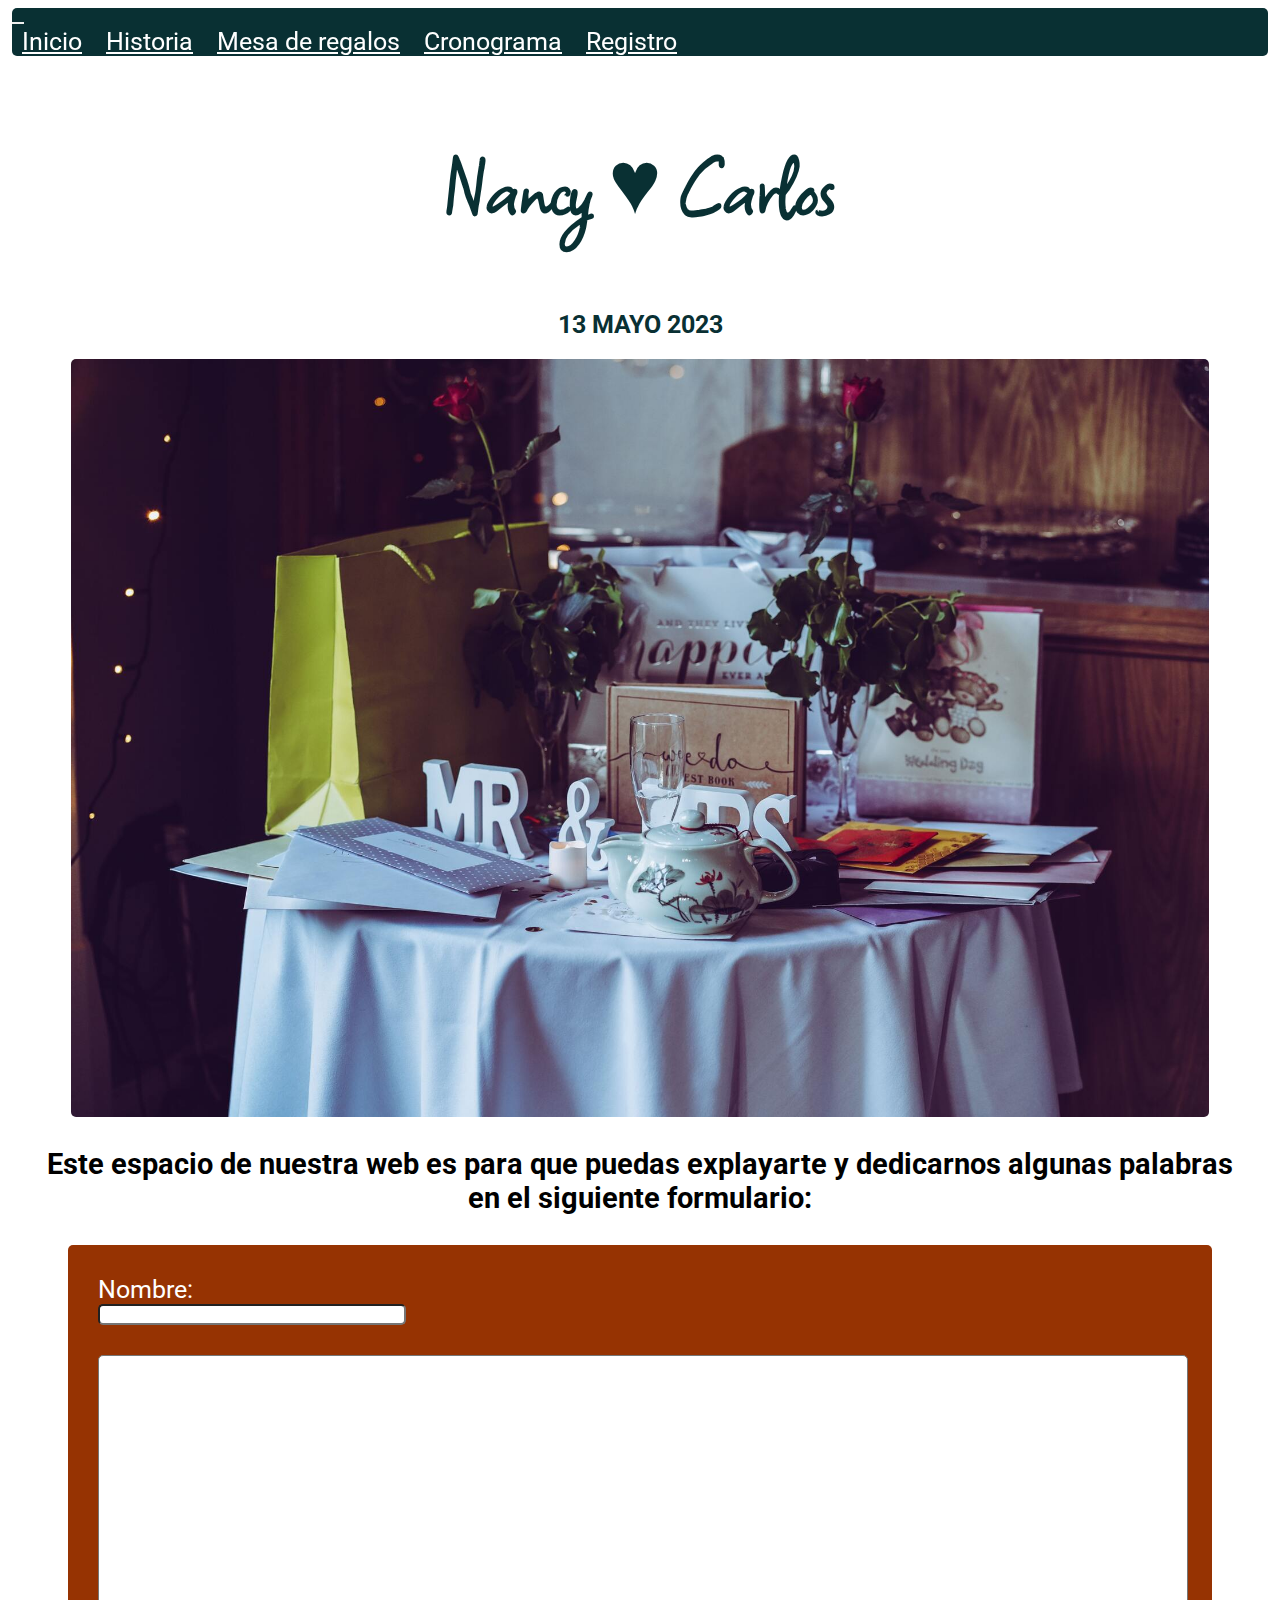
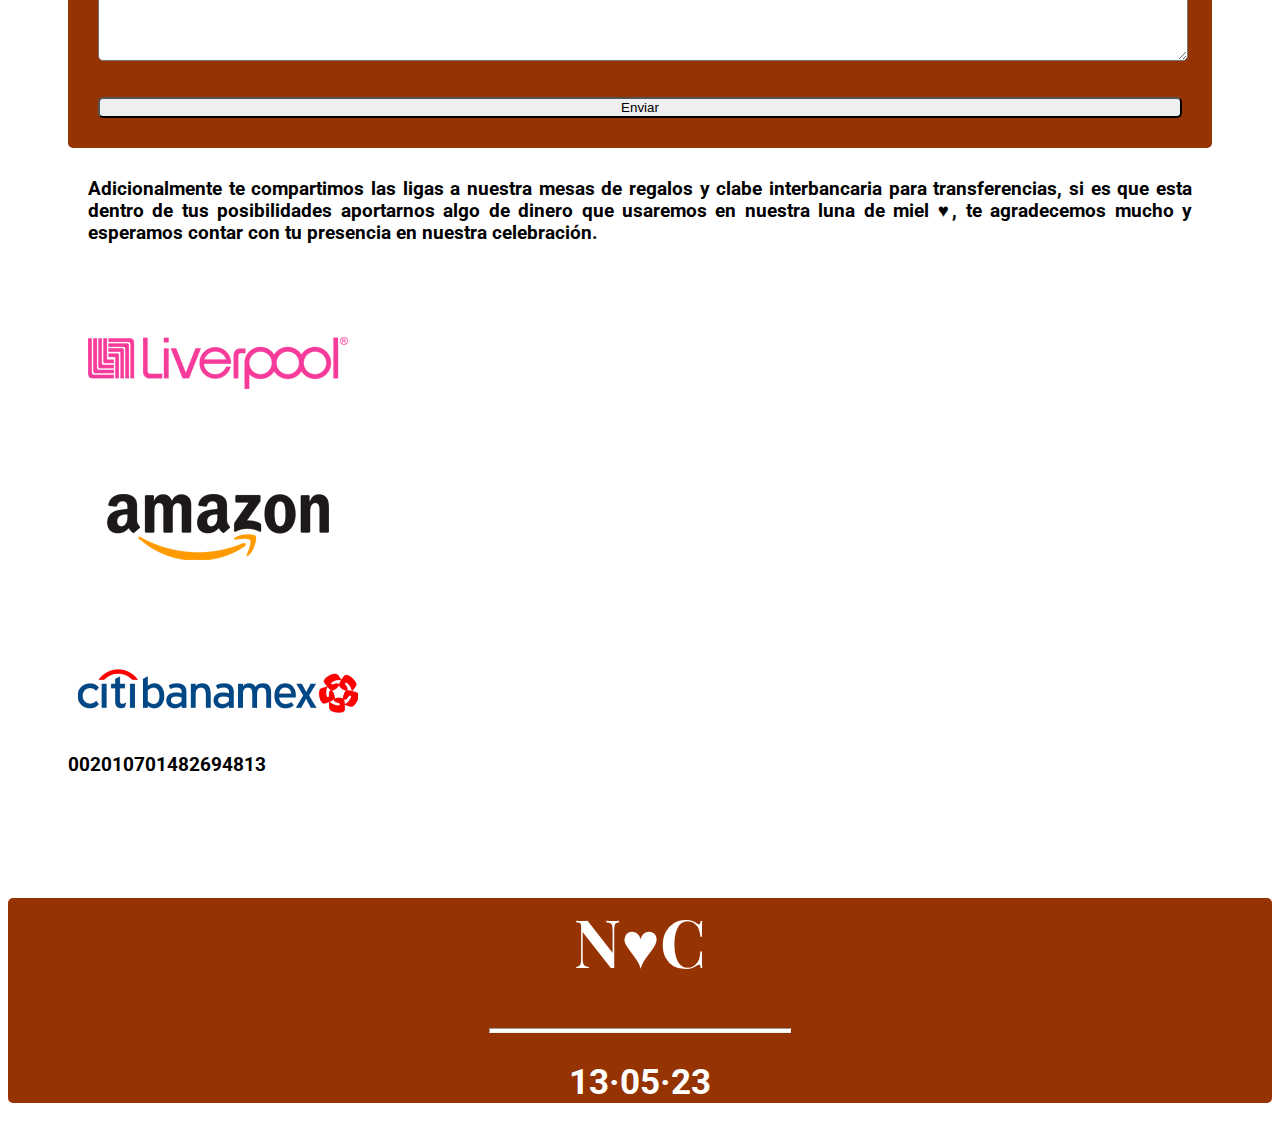
==== pages/gifts.html @ 90a4f273 "ultimos ajustes" ====
<!DOCTYPE html>
<html lang="en">
<head>
    <meta charset="UTF-8">
    <meta http-equiv="X-UA-Compatible" content="IE=edge">
    <meta name="viewport" content="width=device-width, initial-scale=1.0">
    <meta name="description" content="liga a mesa de regalos de liverpool">
    <meta name="keyworks" content="Liverpool, mesa de regalos">
    <link href="https://cdn.jsdelivr.net/npm/bootstrap@5.2.1/dist/css/bootstrap.min.css" rel="stylesheet" integrity="sha384-iYQeCzEYFbKjA/T2uDLTpkwGzCiq6soy8tYaI1GyVh/UjpbCx/TYkiZhlZB6+fzT" crossorigin="anonymous">
    <link rel="stylesheet" href="../css/style.css">
    <link rel="icon" type="image/png" href="../imgs/icon.png"/>
    <title>Mesa de regalos | Liga a mesa de regalos liverpool</title>
</head>
<body>
    <nav class="navbar navbar-expand-lg navbar-mod">
        <div class="container-fluid container-navmod">
            <button class="navbar-toggler btn-mod" type="button" data-bs-toggle="collapse" data-bs-target="#navbarNavAltMarkup" aria-controls="navbarNavAltMarkup" aria-expanded="false" aria-label="Toggle navigation">
            <span class="navbar-toggler-icon"></span>
          </button>
          <div class="collapse navbar-collapse " id="navbarNavAltMarkup">
            <div class="navbar-nav bar-container">
              <a class="nav-link link-mod" href="../index.html">Inicio</a>
              <a class="nav-link link-mod" href="../pages/history.html">Historia</a>
              <a class="nav-link link-mod" href="../pages/gifts.html">Mesa de regalos</a>
              <a class="nav-link link-mod" href="../pages/timeline.html">Cronograma</a> 
              <a class="nav-link link-mod" href="../pages/rvsp.html">Registro</a>                
            </div>
          </div>
        </div>
      </nav>    
    <header>
        <h1> Nancy ♥ Carlos </a></h1>
        <h4>13 MAYO 2023</h4>
    </header>
    <div class="portada_regalos">      
      <img src="../imgs/unsplash.jpg" alt="mesa de regalos nancy&carlos">
    </div>
    <div class="form_r">
        <h3>Este espacio de nuestra web es para que puedas explayarte y dedicarnos algunas palabras en el siguiente formulario:</h3>
        <form class="formulario-formspree" action="https://formspree.io/f/xlevwdek"  method="POST">
          <label for="full-name">Nombre:</label><input class="linea-nombre" type="text" name="name" id="full-name" placeholder="" required="">
          <label>
            
          <textarea class="muro" name="message"></textarea>
        </label>
         <button class="btn-enviar" type="submit">Enviar</button>
      </form>        
    </div>
    <div class="mesa-regalos">
      <h3>Adicionalmente te compartimos las ligas a nuestra mesas de regalos y clabe interbancaria para transferencias, si es que esta dentro de tus posibilidades aportarnos algo de dinero que usaremos en nuestra luna de miel ♥, te agradecemos mucho y esperamos contar con  tu presencia en nuestra celebración. </h3>
    </div>
    <div class="container text-center giftss">
      <div class="row row-gi">
        <div class="col col-m">
          
          <a href="https://mesaderegalos.liverpool.com.mx/milistaderegalos/50921420"><img src="../imgs/liverpool.png"></a>
        </div>
        <div class="col col-m">          
         <a href="https://www.amazon.com.mx/wedding/carlos-jaisiel-lara-pérez-nancy-lissette-roque-contreras-aguascalientes-may-2023/registry/3P7F9R6FKJEZG"><img  src="../imgs/amazon.png"></a>
        </div>
        <div class="col col-m">
          <img src="../imgs/banamex.png"> 
          <h3> 002010701482694813</h3> 
        </div>
       
        
      </div>
    </div>

   
    <footer>
        <h1 >N♥C</h1>
        <hr style="width:300px; margin: auto;" />
        <h2>13·05·23</h2>
    </footer>
    <script src="https://cdn.jsdelivr.net/npm/bootstrap@5.2.1/dist/js/bootstrap.bundle.min.js" integrity="sha384-u1OknCvxWvY5kfmNBILK2hRnQC3Pr17a+RTT6rIHI7NnikvbZlHgTPOOmMi466C8" crossorigin="anonymous"></script>
</body>
</html>
---- css/style.css ----
@import url("https://fonts.googleapis.com/css2?family=Bona+Nova&family=Ms+Madi&family=Playfair+Display+SC&family=Roboto:wght@300&family=Square+Peg&display=swap");
.forms {
  background-color: white;
}

.history {
  display: flex;
  flex-direction: column;
  margin-top: 10px;
  font-family: "Roboto", sans-serif;
  text-align: justify;
  margin-left: 200px;
  margin-right: 200px;
  margin-bottom: 10px;
  font-size: 25px;
}

.history {
  background-color: #963302;
  padding: 30px;
  border-radius: 5px;
  color: white;
}

.navbar-mod {
  position: sticky !important;
  top: 0;
  background-color: #093033;
  margin: 4px;
  border-radius: 5px;
}
.navbar-mod .container-navmod {
  width: auto;
}
@media only screen and (max-width: 986px) {
  .navbar-mod .container-navmod {
    width: 100%;
    justify-content: flex-start;
  }
}
@media only screen and (max-width: 581px) {
  .navbar-mod .container-navmod {
    width: 100%;
  }
}
.navbar-mod .container-navmod .btn-mod {
  border: #EDE6DB;
  font-size: 15px;
  color: #FCF6B1;
}
.navbar-mod .container-navmod .btn-mod .navbar-toggler-icon {
  background-image: url(../imgs/whites.svg);
}
.navbar-mod .container-navmod .bar-container .link-mod {
  border-radius: 4px;
  color: white;
  margin: 9px;
  padding: 1px;
  text-align: center;
  font-family: "Roboto", sans-serif;
  font-size: 25px;
}
.navbar-mod .container-navmod .bar-container .link-mod:hover {
  background-color: white;
  color: #963302;
}
@media only screen and (max-width: 986px) {
  .navbar-mod .container-navmod .bar-container .link-mod {
    font-size: 25px;
    margin: auto;
  }
}
@media only screen and (max-width: 581px) {
  .navbar-mod .container-navmod .bar-container .link-mod {
    font-size: 20px;
    margin: auto;
  }
}

header {
  color: #093033;
  text-align: center;
  padding: 10px;
}
header h1 {
  font-family: "Square Peg", cursive;
  font-size: 90px;
  /*media queries*/
}
@media only screen and (max-width: 581px) {
  header h1 {
    font-size: 50px;
  }
}
header h4 {
  color: #093033;
  font-family: "Roboto", sans-serif;
  font-size: 25px;
  margin-bottom: 10px;
  /*Media Queries*/
}
@media only screen and (max-width: 986px) {
  header h4 {
    font-size: 25px;
  }
}
@media only screen and (max-width: 581px) {
  header h4 {
    font-size: 20px;
  }
}

body {
  background-color: #ffffff;
  font-family: "Roboto", sans-serif;
}

.heads {
  background-color: #f3f3f3;
  color: #093033;
  margin: 5px;
  border-radius: 1px;
  padding: 30px;
}
.heads h2 {
  display: flex;
  justify-content: center;
  font-family: "Ms Madi", cursive;
  font-size: 50px;
  /*media queries*/
}
@media only screen and (max-width: 986px) {
  .heads h2 {
    font-size: 35px;
  }
}
@media only screen and (max-width: 581px) {
  .heads h2 {
    font-size: 25px;
  }
}
.heads h3 {
  text-align: center;
  font-family: "Roboto", sans-serif;
  font-size: 25px;
  /*media queries*/
}
@media only screen and (max-width: 581px) {
  .heads h3 {
    font-size: 20px;
  }
}

/*ajustes de imagen portada*/
.portada {
  display: flex;
  flex-direction: row;
  margin-top: 5px;
  margin-bottom: 5px;
  justify-content: center;
  align-items: center;
  background-image: url(../imgs/flow.jpeg);
}
@media only screen and (max-width: 986px) {
  .portada {
    height: 400px;
    margin-top: 10px;
  }
}
.portada img {
  border-radius: 3px;
  /*media queries*/
}
@media only screen and (max-width: 986px) {
  .portada img {
    width: 500px;
  }
}
@media only screen and (max-width: 581px) {
  .portada img {
    width: 100%;
  }
}

.foot {
  display: grid;
  grid-template-columns: repeat(2, 1fr);
  grid-template-rows: repeat(1, 1fr);
  background-color: #963302;
  color: white;
  border-radius: 5px;
  margin: 5px;
  padding: 30px;
  height: 600px;
  width: auto;
}
@media only screen and (max-width: 1400px) {
  .foot {
    display: flex;
    flex-direction: column;
    height: auto;
  }
}
@media only screen and (max-width: 581px) {
  .foot {
    height: auto;
  }
}
.foot .txtf {
  display: flex;
  flex-direction: column;
  justify-content: center;
  align-items: center;
}
.foot .txtf h3 {
  font-size: 35px;
}
@media only screen and (max-width: 1400px) {
  .foot .txtf h3 {
    font-size: 25px;
  }
}
@media only screen and (max-width: 581px) {
  .foot .txtf h3 {
    font-size: 20px;
  }
}
.foot .map {
  display: flex;
  justify-content: center;
  margin-top: 20px;
  margin-bottom: 20px;
}
.foot .map iframe {
  width: -webkit-fill-available;
  border-radius: 5px;
}

.vestimenta {
  padding: 90px;
  color: white;
  background-color: #093033;
}
@media screen and (max-width: 968px) {
  .vestimenta {
    padding: 35px;
  }
}

footer {
  display: block;
  text-align: center;
  font-family: "Playfair Display SC", serif;
  background-color: #963302;
  color: white;
  border-radius: 5px;
  margin-top: auto;
}
footer hr {
  height: 3px;
  background-color: white;
}
footer h1 {
  font-size: 65px;
  /*Media queries*/
}
@media only screen and (max-width: 581px) {
  footer h1 {
    font-size: 50px;
  }
}
footer h2 {
  font-size: 35px;
  font-family: "Roboto", sans-serif;
  /*Media queries*/
}
@media only screen and (max-width: 581px) {
  footer h2 {
    font-size: 25px;
  }
}

.history {
  margin-left: 150px;
  margin-right: 150px;
  /*Media Queries*/
}
@media only screen and (max-width: 986px) {
  .history {
    margin-top: 5px;
    margin-left: 20px;
    margin-right: 20px;
  }
}
.history h1 {
  font-size: 50px;
  text-align: center;
  font-family: "Playfair Display SC", serif;
  /*Media Queries*/
}
@media only screen and (max-width: 986px) {
  .history h1 {
    font-size: 35px;
  }
}
@media only screen and (max-width: 581px) {
  .history h1 {
    font-size: 25px;
    margin-bottom: 15px;
  }
}
.history h3 {
  /*Media Queries*/
}
@media only screen and (max-width: 986px) {
  .history h3 {
    font-size: 25px;
  }
}
@media only screen and (max-width: 581px) {
  .history h3 {
    font-size: 20px;
  }
}

@media only screen and (max-width: 986px) {
  .carrusel {
    display: none;
  }
}
@media only screen and (max-width: 581px) {
  .carrusel {
    display: none;
  }
}
.carrusel .carrusel-mod {
  margin-top: 10px;
  margin-bottom: 20px;
}
.carrusel .carrusel-mod .carousel-item-1 {
  background-image: url(../imgs/collage1.jpg);
  height: 550px;
  background-position: center;
  background-repeat: no-repeat;
  object-fit: fill;
}
.carrusel .carrusel-mod .carousel-item-2 {
  background-image: url(../imgs/collage2.jpg);
  height: 550px;
  background-position: center;
  background-repeat: no-repeat;
  object-fit: fill;
}
.carrusel .carrusel-mod .carousel-item-3 {
  background-image: url(../imgs/collage3.jpg);
  height: 550px;
  background-position: center;
  background-repeat: no-repeat;
  object-fit: fill;
}

.galeria {
  display: grid;
  grid-template-columns: repeat(2, 1fr);
  grid-template-rows: repeat(6, 1fr);
  grid-template-areas: "h100 img00" "img01 h101" "h102 img02" "img03 h103" "h104 img04" "img05 h105";
  justify-items: center;
  align-items: center;
  margin-left: 20px;
  margin-right: 20px;
  font-family: "Playfair Display SC", serif;
  font-size: 35px;
}
.galeria .h100 {
  grid-area: h100;
}
.galeria .h101 {
  grid-area: h101;
}
.galeria .h102 {
  grid-area: h102;
}
.galeria .h103 {
  grid-area: h103;
}
.galeria .h104 {
  grid-area: h104;
}
.galeria .h105 {
  grid-area: h105;
}
.galeria .img00 {
  grid-area: img00;
}
.galeria .img01 {
  grid-area: img01;
}
.galeria .img02 {
  grid-area: img02;
}
.galeria .img03 {
  grid-area: img03;
}
.galeria .img04 {
  grid-area: img04;
}
.galeria .img05 {
  grid-area: img05;
}
@media only screen and (min-width: 986px) {
  .galeria {
    display: none;
  }
}
@media only screen and (max-width: 986px) {
  .galeria {
    margin-left: 2px;
    margin-right: 2px;
    margin-bottom: 5px;
  }
}
@media only screen and (max-width: 581px) {
  .galeria {
    display: flex;
    flex-direction: column;
    margin-bottom: 20px;
  }
}
.galeria div img {
  border-radius: 5px;
  width: 500px;
}
@media only screen and (max-width: 986px) {
  .galeria div img {
    width: 300px;
  }
}
@media only screen and (max-width: 581px) {
  .galeria div img {
    width: 280px;
  }
}
.galeria h1 {
  font-size: 50px;
  background-color: #963302;
  color: white;
  border-radius: 5px;
  padding: 10px;
}
@media only screen and (max-width: 986px) {
  .galeria h1 {
    font-size: 35px;
  }
}
@media only screen and (max-width: 581px) {
  .galeria h1 {
    font-size: 25px;
    margin-top: 25px;
  }
}

.spotify {
  margin-left: 50px;
  margin-right: 50px;
  padding: 30px;
  background-color: #963302;
  border-radius: 2px;
  margin-bottom: 30px;
}
.spotify h3 {
  color: white;
  text-align: center;
  margin-bottom: 30px;
  font-family: "Playfair Display SC", serif;
}
@media only screen and (max-width: 581px) {
  .spotify {
    margin-left: 1px;
    margin-right: 1px;
    margin-bottom: 10px;
    padding: 10px;
  }
}

.portada_regalos {
  display: flex;
  flex-direction: row;
}
.portada_regalos img {
  width: 90%;
  margin-left: auto;
  margin-right: auto;
  border-radius: 5px;
}

.form_r {
  font-family: "Roboto", sans-serif;
  font-size: 25px;
  margin: 30px;
  justify-content: center;
}
@media only screen and (max-width: 986px) {
  .form_r {
    font-size: 20px;
  }
}
.form_r .linea-nombre {
  width: 300px;
  border-radius: 5px;
}
@media only screen and (max-width: 581px) {
  .form_r .linea-nombre {
    width: auto;
  }
}
.form_r h3 {
  text-align: center;
}
@media only screen and (max-width: 581px) {
  .form_r h3 {
    font-size: 20px;
  }
}

.formulario-formspree {
  display: flex;
  flex-direction: column;
  background-color: #963302;
  color: white;
  margin: 30px;
  padding: 30px;
  border-radius: 5px;
}
@media only screen and (max-width: 581px) {
  .formulario-formspree {
    margin: 5px;
    padding: 20px;
  }
}

.muro {
  margin-top: 30px;
  margin-bottom: 30px;
  height: 300px;
  width: 100%;
  border-radius: 5px;
}

.btn-enviar {
  border-radius: 5px;
}
.btn-enviar:hover {
  background-color: #f3f3f3;
  color: white;
}

.mesa-regalos h3 {
  margin-left: 80px;
  margin-right: 80px;
  text-align: justify;
}
@media only screen and (max-width: 581px) {
  .mesa-regalos h3 {
    font-size: 20px;
    margin-left: 10px;
    margin-right: 10px;
  }
}

.row-gi {
  align-items: center;
  padding: 20px;
}

.col-m {
  padding: 40px;
  border-radius: 5px;
}
.col-m:hover {
  background-color: #963302;
  color: white;
}
.col-m img {
  background-color: #ffffff;
  border-radius: 5px;
}
@media only screen and (max-width: 581px) {
  .col-m img {
    width: 190px;
  }
}

.formulario {
  margin: 5px;
}
.formulario .confirmar {
  display: flex;
  font-family: "Ms Madi", cursive;
  justify-content: center;
  font-size: 65px;
}
@media only screen and (max-width: 986px) {
  .formulario .confirmar {
    font-size: 35px;
  }
}
@media only screen and (max-width: 581px) {
  .formulario .confirmar {
    font-size: 25px;
  }
}

/*# sourceMappingURL=style.css.map */
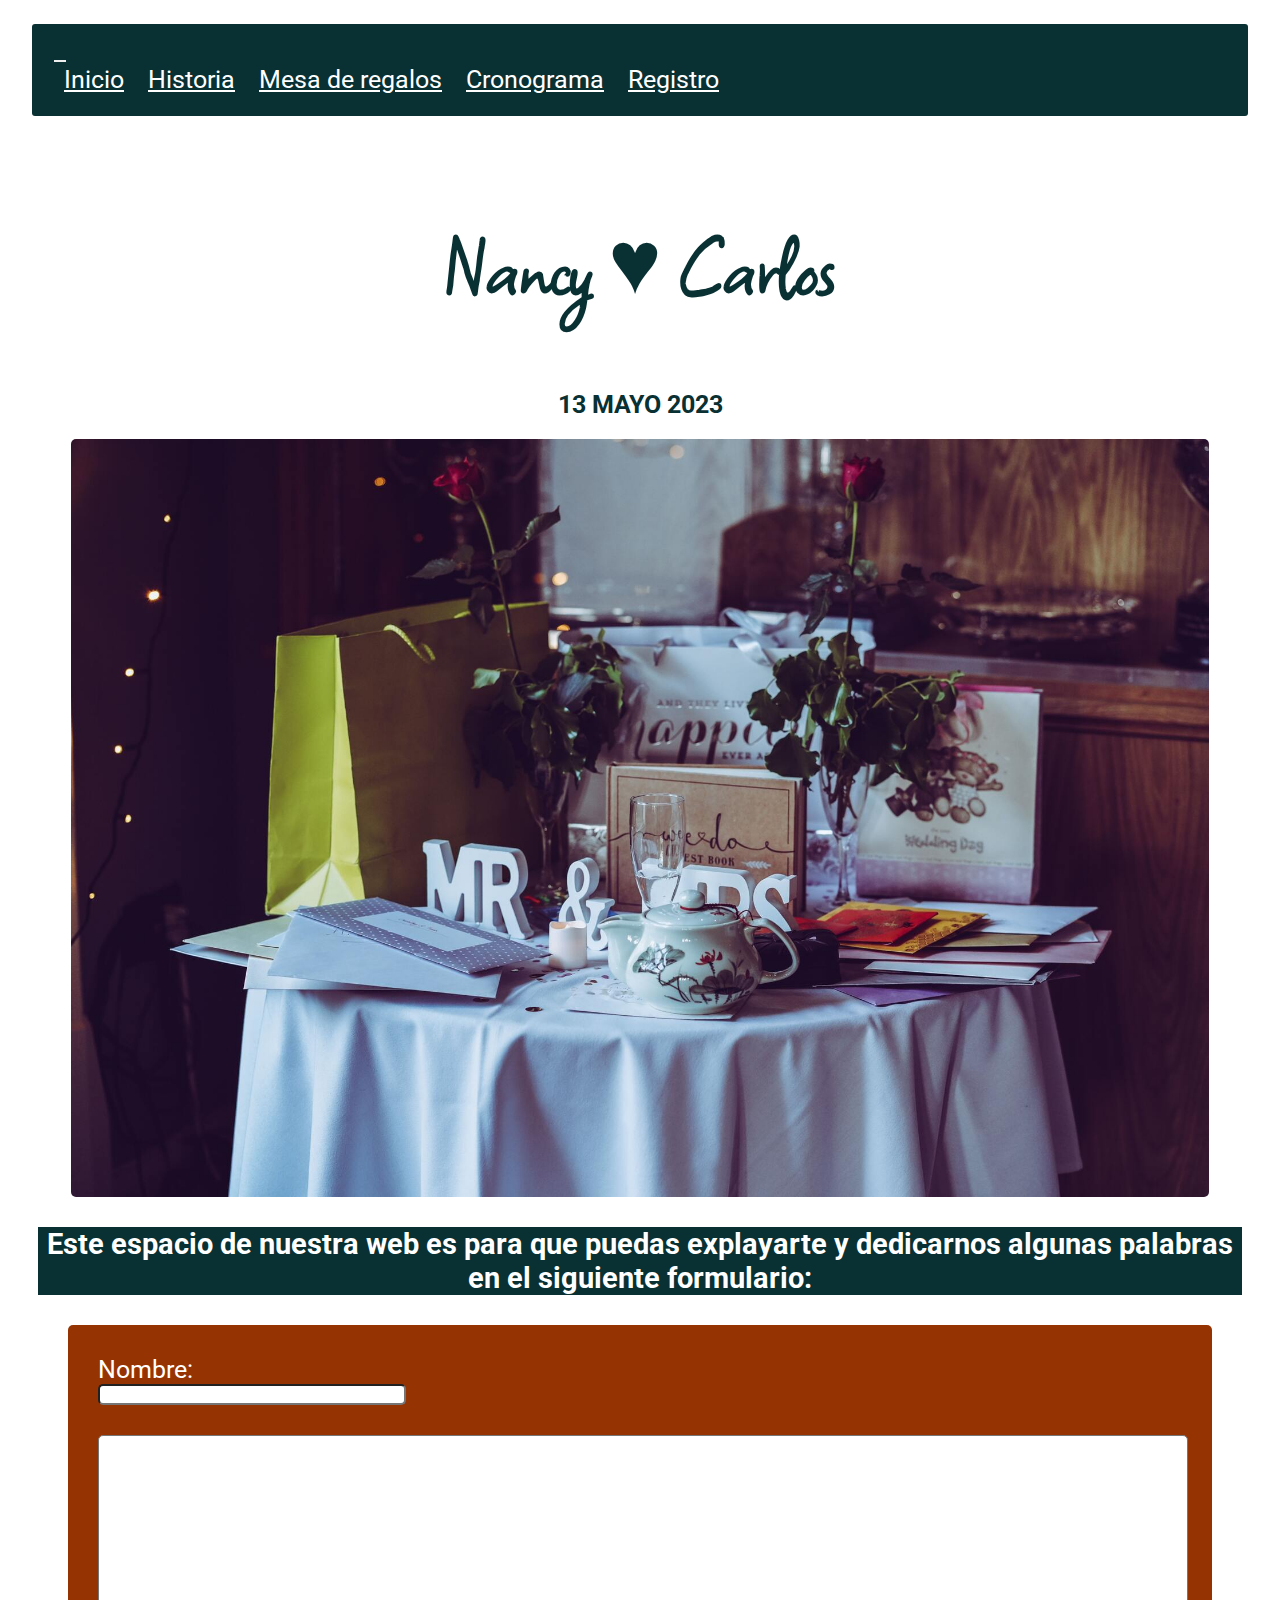
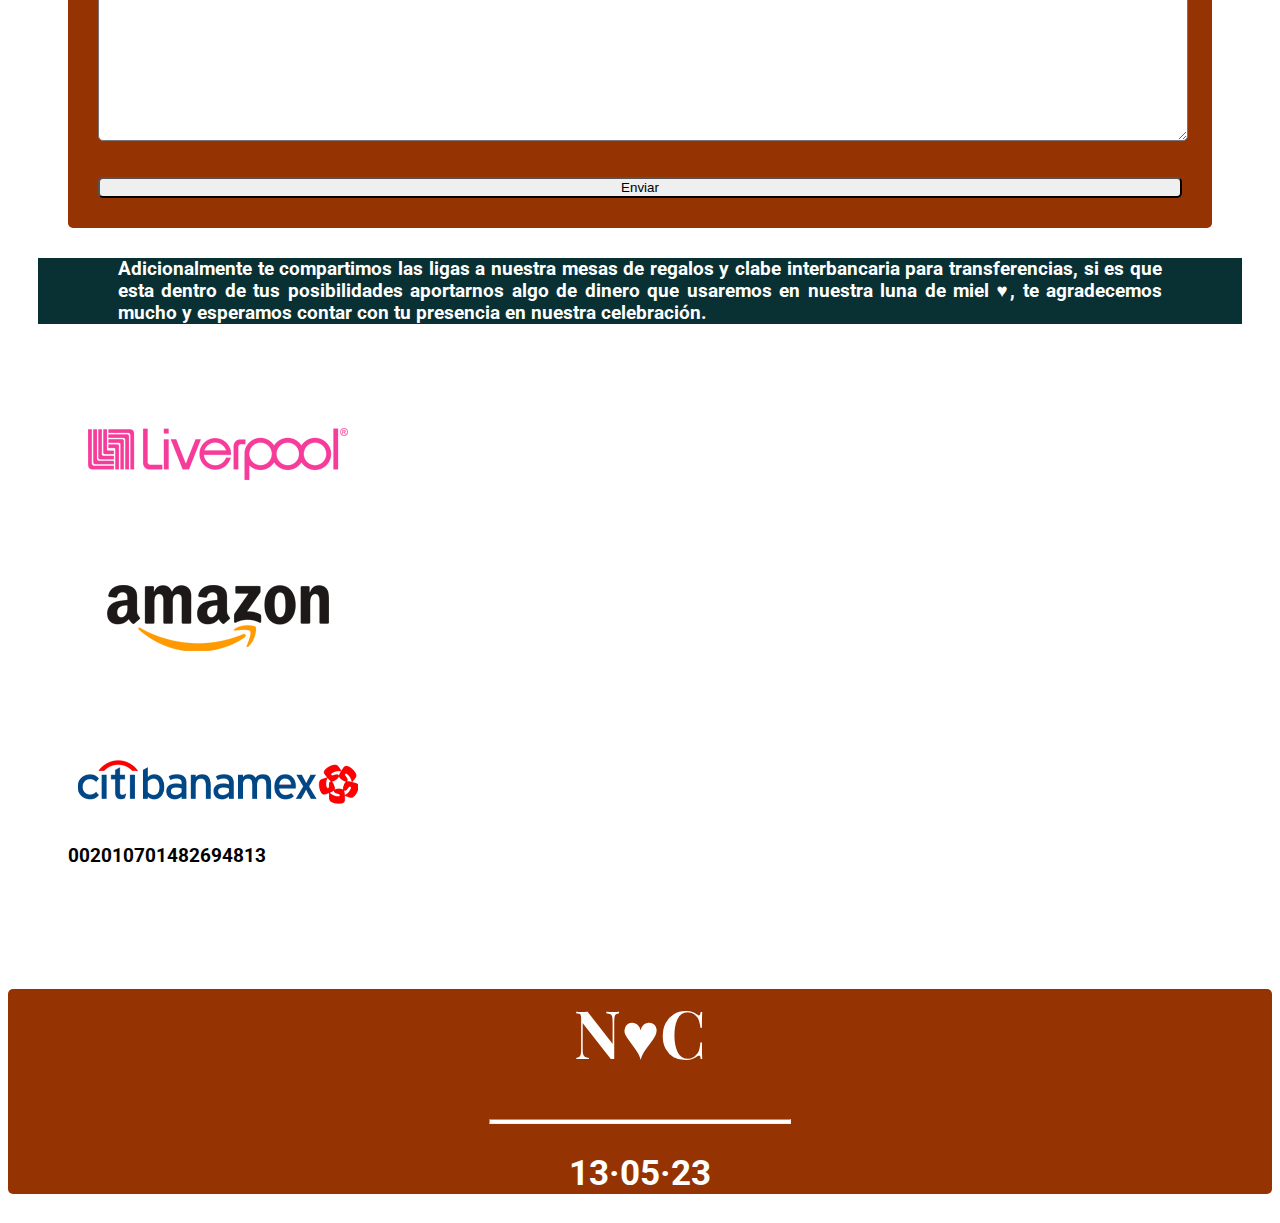
==== commit 8842a9e6: "ultimos ajustes" ====
--- a/pages/gifts.html
+++ b/pages/gifts.html
@@ -36,7 +36,7 @@
       <img src="../imgs/unsplash.jpg" alt="mesa de regalos nancy&carlos">
     </div>
     <div class="form_r">
-        <h3>Este espacio de nuestra web es para que puedas explayarte y dedicarnos algunas palabras en el siguiente formulario:</h3>
+        <h3 class="text-center rounded">Este espacio de nuestra web es para que puedas explayarte y dedicarnos algunas palabras en el siguiente formulario:</h3>
         <form class="formulario-formspree" action="https://formspree.io/f/xlevwdek"  method="POST">
           <label for="full-name">Nombre:</label><input class="linea-nombre" type="text" name="name" id="full-name" placeholder="" required="">
           <label>
@@ -46,8 +46,8 @@
          <button class="btn-enviar" type="submit">Enviar</button>
       </form>        
     </div>
-    <div class="mesa-regalos">
-      <h3>Adicionalmente te compartimos las ligas a nuestra mesas de regalos y clabe interbancaria para transferencias, si es que esta dentro de tus posibilidades aportarnos algo de dinero que usaremos en nuestra luna de miel ♥, te agradecemos mucho y esperamos contar con  tu presencia en nuestra celebración. </h3>
+    <div class="mesa-regalos rounded">
+      <h3 class="mx-5 ">Adicionalmente te compartimos las ligas a nuestra mesas de regalos y clabe interbancaria para transferencias, si es que esta dentro de tus posibilidades aportarnos algo de dinero que usaremos en nuestra luna de miel ♥, te agradecemos mucho y esperamos contar con  tu presencia en nuestra celebración. </h3>
     </div>
     <div class="container text-center giftss">
       <div class="row row-gi">
--- a/css/style.css
+++ b/css/style.css
@@ -26,8 +26,9 @@
   position: sticky !important;
   top: 0;
   background-color: #093033;
-  margin: 4px;
-  border-radius: 5px;
+  margin: 24px;
+  padding: 22px;
+  border-radius: 3px;
 }
 .navbar-mod .container-navmod {
   width: auto;
@@ -62,7 +63,7 @@
 }
 .navbar-mod .container-navmod .bar-container .link-mod:hover {
   background-color: white;
-  color: #963302;
+  color: #093033;
 }
 @media only screen and (max-width: 986px) {
   .navbar-mod .container-navmod .bar-container .link-mod {
@@ -238,6 +239,7 @@
 
 .vestimenta {
   padding: 90px;
+  margin: 30px;
   color: white;
   background-color: #093033;
 }
@@ -245,6 +247,14 @@
   .vestimenta {
     padding: 35px;
   }
+}
+.vestimenta .codigos {
+  margin-bottom: 30px;
+  margin-top: 30px;
+}
+.vestimenta .codigos:hover {
+  background-color: white;
+  color: #093033;
 }
 
 footer {
@@ -295,7 +305,6 @@
 .history h1 {
   font-size: 50px;
   text-align: center;
-  font-family: "Playfair Display SC", serif;
   /*Media Queries*/
 }
 @media only screen and (max-width: 986px) {
@@ -514,6 +523,8 @@
   }
 }
 .form_r h3 {
+  background-color: #093033;
+  color: white;
   text-align: center;
 }
 @media only screen and (max-width: 581px) {
@@ -554,6 +565,11 @@
   color: white;
 }
 
+.mesa-regalos {
+  background-color: #093033;
+  color: white;
+  margin: 30px;
+}
 .mesa-regalos h3 {
   margin-left: 80px;
   margin-right: 80px;
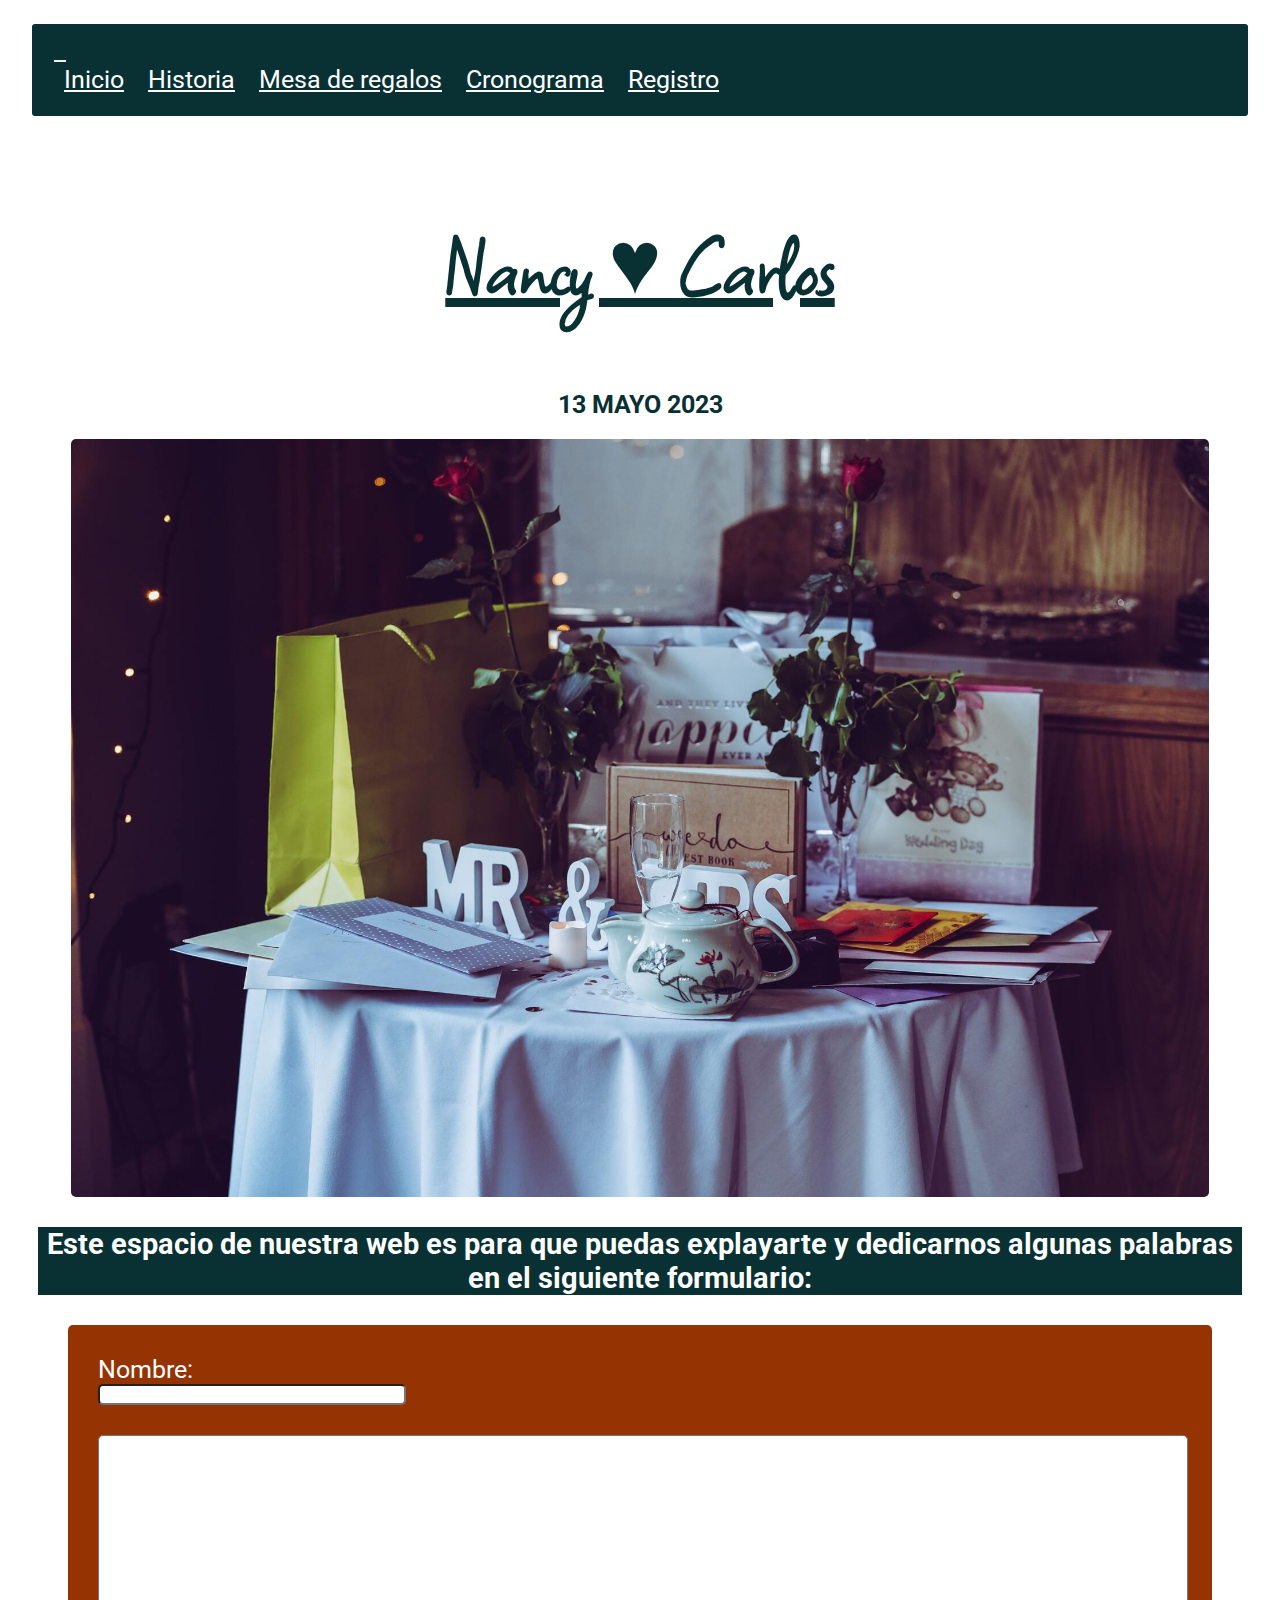
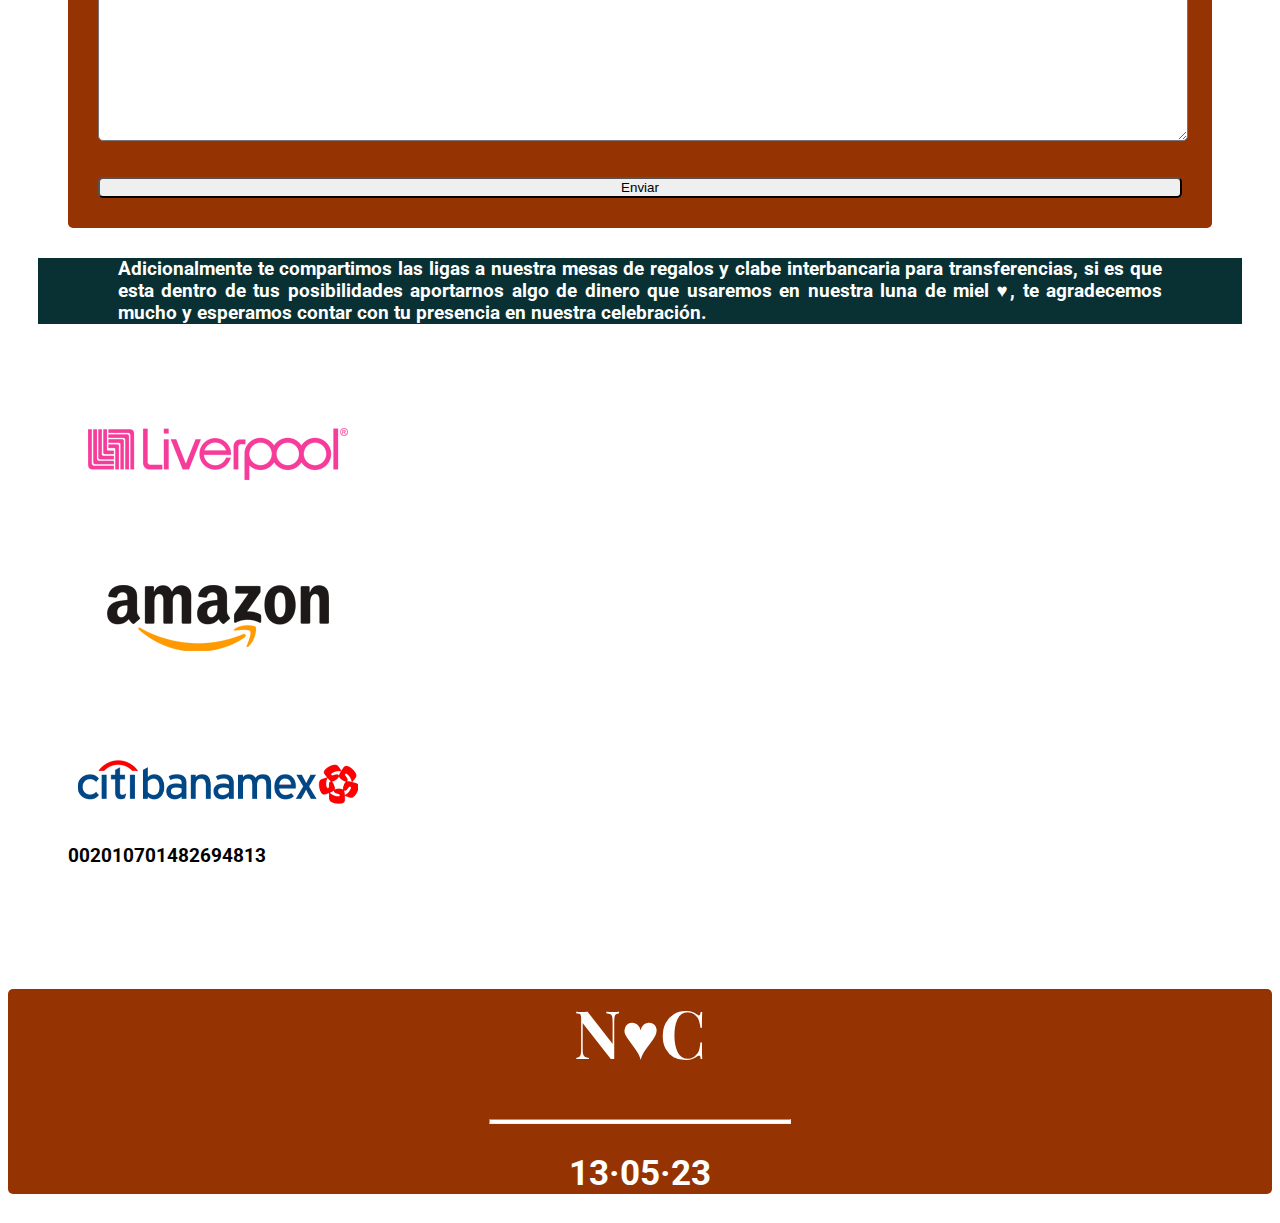
==== commit 51c7f813: "ultimos ajustes" ====
--- a/pages/gifts.html
+++ b/pages/gifts.html
@@ -29,7 +29,8 @@
         </div>
       </nav>    
     <header>
-        <h1> Nancy ♥ Carlos </a></h1>
+      <a class="text-decoration-none " href="./index.html">
+        <h1> Nancy ♥ Carlos </h1> </a>
         <h4>13 MAYO 2023</h4>
     </header>
     <div class="portada_regalos">      
--- a/css/style.css
+++ b/css/style.css
@@ -82,6 +82,9 @@
   color: #093033;
   text-align: center;
   padding: 10px;
+}
+header a:link, header a:visited, header a:hover, header a:active {
+  color: #093033;
 }
 header h1 {
   font-family: "Square Peg", cursive;
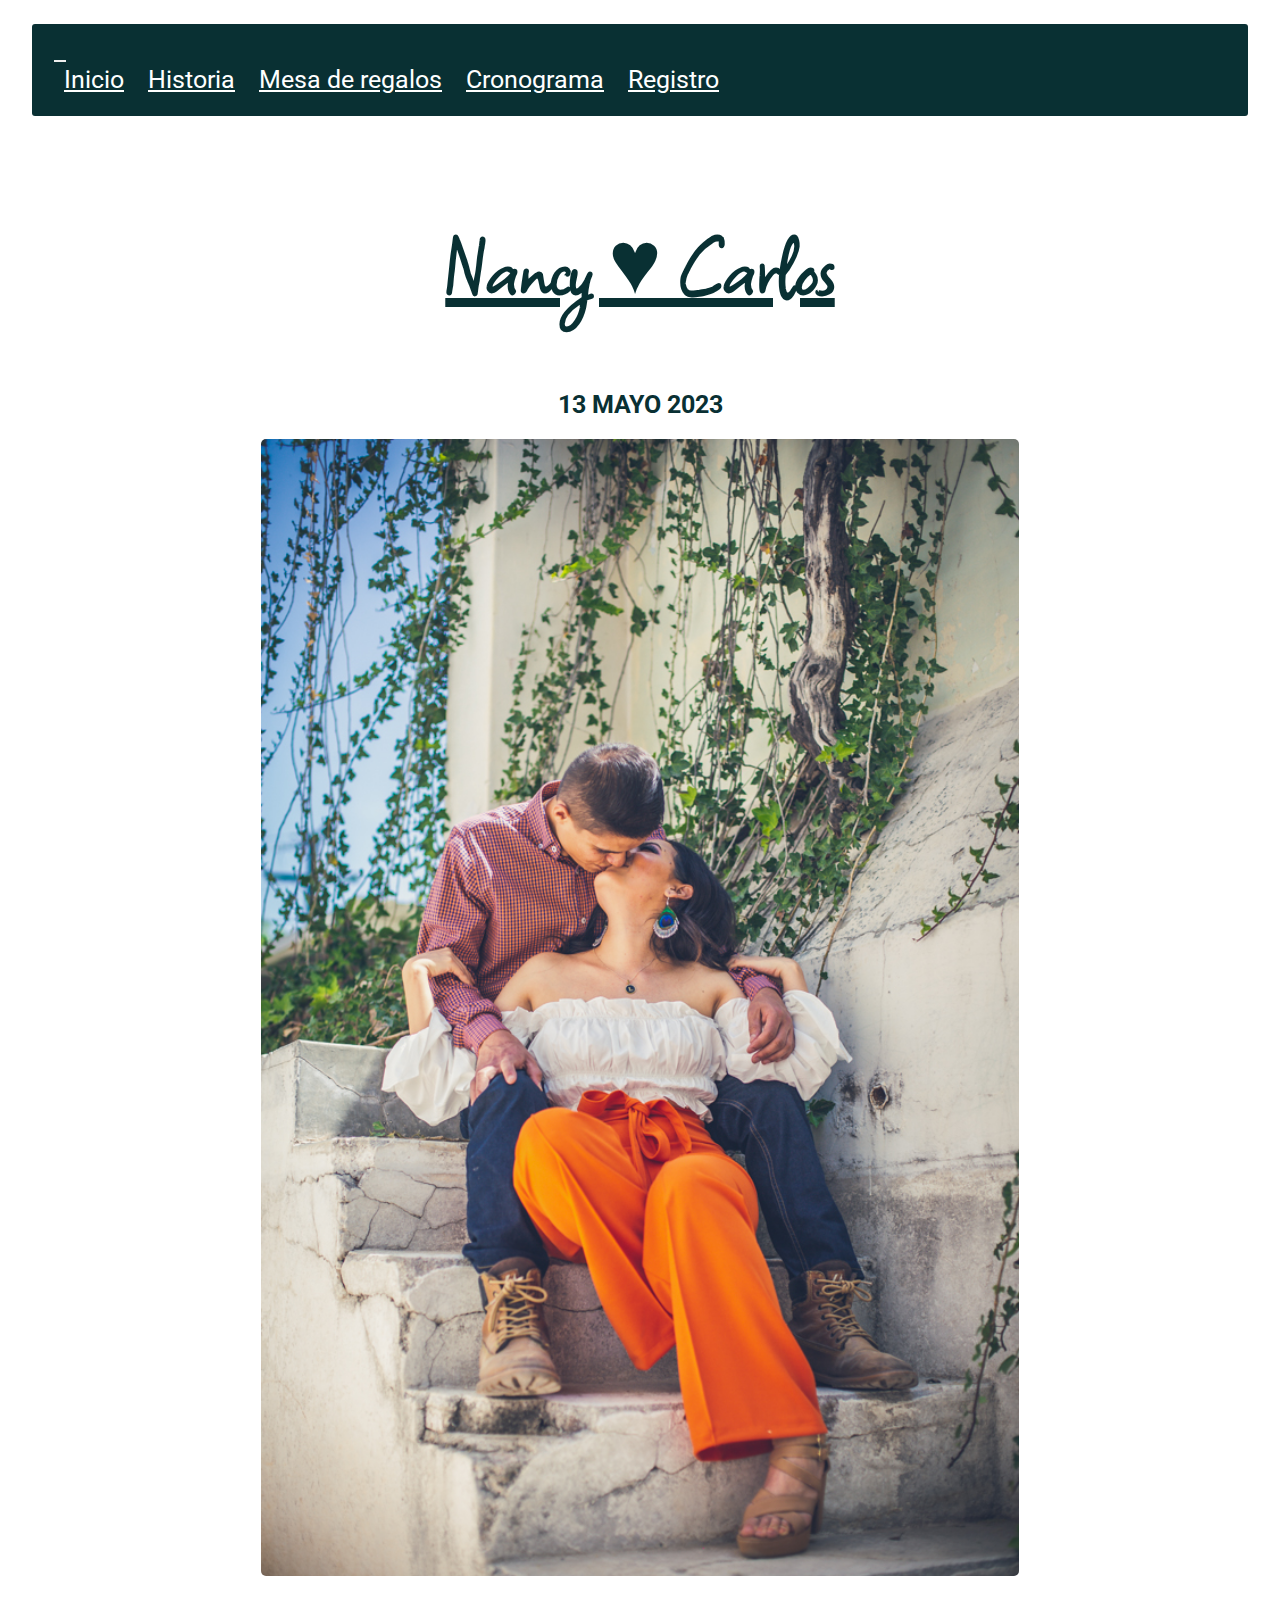
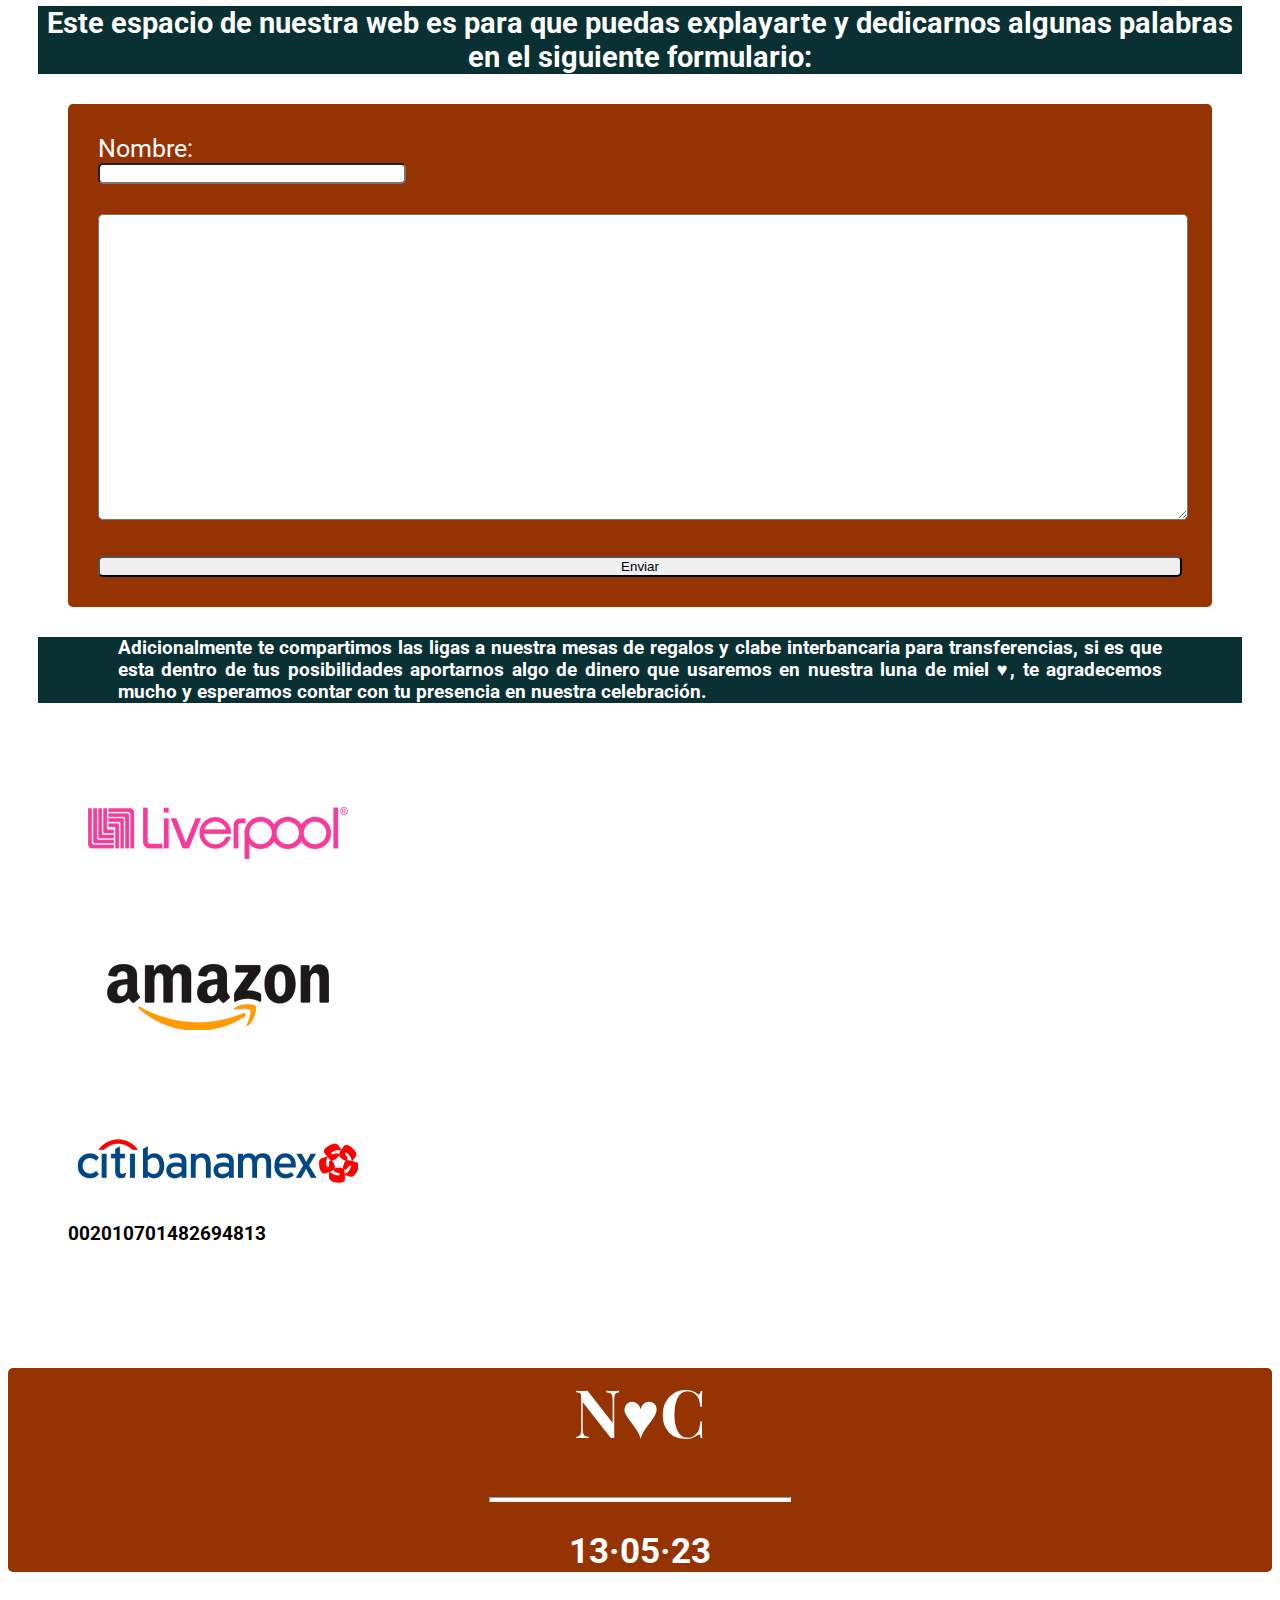
==== commit 23d8cdd2: "ultimos ajustes" ====
--- a/pages/gifts.html
+++ b/pages/gifts.html
@@ -29,12 +29,12 @@
         </div>
       </nav>    
     <header>
-      <a class="text-decoration-none " href="./index.html">
+      <a class="text-decoration-none " href="../index.html">
         <h1> Nancy ♥ Carlos </h1> </a>
-        <h4>13 MAYO 2023</h4>
+        <h4 class="fw-bolder">13 MAYO 2023</h4>
     </header>
     <div class="portada_regalos">      
-      <img src="../imgs/unsplash.jpg" alt="mesa de regalos nancy&carlos">
+      <img class="img-fluid" src="../imgs/head2.jpg" alt="mesa de regalos nancy&carlos">
     </div>
     <div class="form_r">
         <h3 class="text-center rounded">Este espacio de nuestra web es para que puedas explayarte y dedicarnos algunas palabras en el siguiente formulario:</h3>
--- a/css/style.css
+++ b/css/style.css
@@ -167,23 +167,13 @@
 }
 @media only screen and (max-width: 986px) {
   .portada {
-    height: 400px;
+    height: 480px;
     margin-top: 10px;
   }
 }
 .portada img {
   border-radius: 3px;
   /*media queries*/
-}
-@media only screen and (max-width: 986px) {
-  .portada img {
-    width: 500px;
-  }
-}
-@media only screen and (max-width: 581px) {
-  .portada img {
-    width: 100%;
-  }
 }
 
 .foot {
@@ -499,10 +489,15 @@
   flex-direction: row;
 }
 .portada_regalos img {
-  width: 90%;
+  width: 60%;
   margin-left: auto;
   margin-right: auto;
   border-radius: 5px;
+}
+@media only screen and (max-width: 986px) {
+  .portada_regalos img {
+    width: 90%;
+  }
 }
 
 .form_r {
